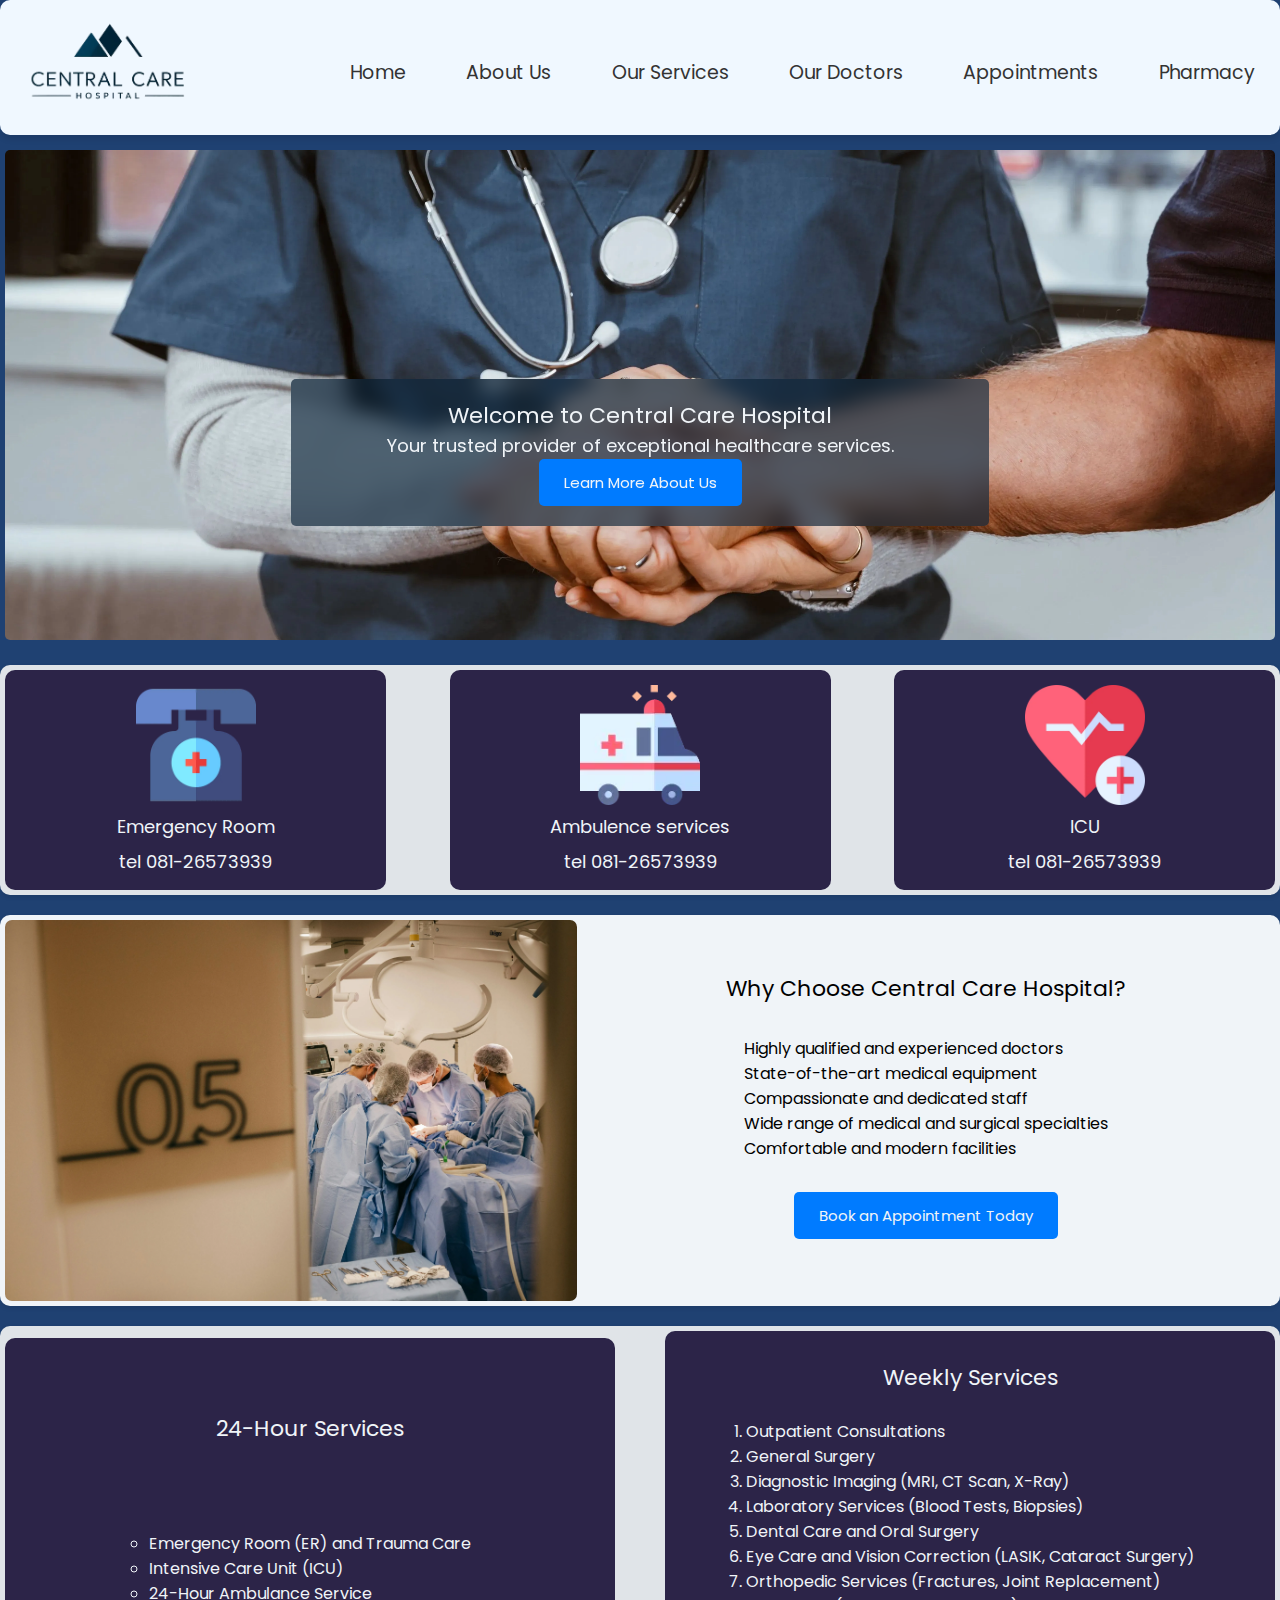
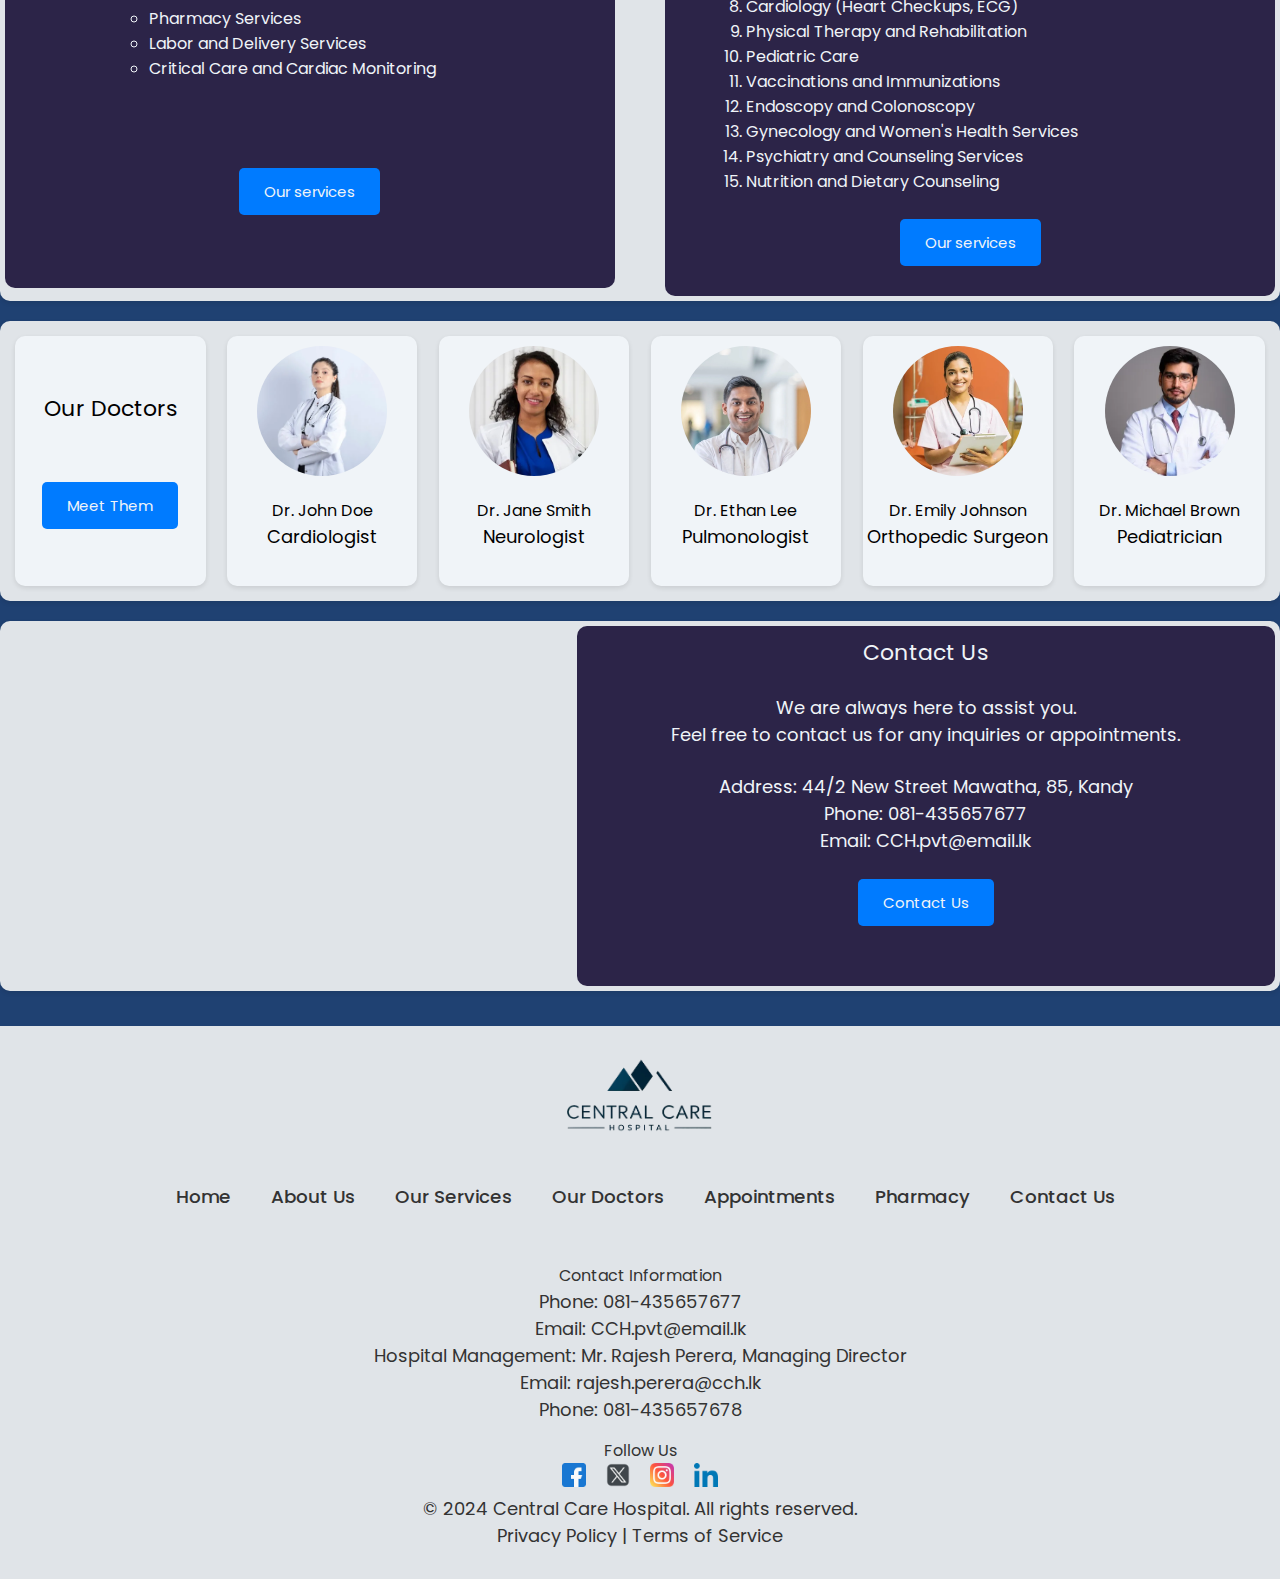
==== index.html @ f22c4791 "Add files via upload" ====
<!DOCTYPE html>
<html lang="en">

<head>
    <meta charset="UTF-8">
    <meta name="viewport" content="width=device-width, initial-scale=1.0">
    <title>Central Care Hospital</title>
    <link rel="stylesheet" href="./CSS/ResetStylesheet4.0.css">
    <link rel="preconnect" href="https://fonts.googleapis.com">
    <link rel="preconnect" href="https://fonts.gstatic.com" crossorigin>
    <link href="https://fonts.googleapis.com/css2?family=Poppins:ital,wght@0,100;0,200;0,300;0,400;0,500;0,600;0,700;0,800;0,900;1,100;1,200;1,300;1,400;1,500;1,600;1,700;1,800;1,900&display=swap" rel="stylesheet">
    <link rel="stylesheet" href="./CSS/MainCSS4.0.css">
    <link rel="stylesheet" href="./CSS/Home_CSS4.1.CSS">

    <link rel="apple-touch-icon" sizes="180x180" href="./apple-touch-icon.png">
    <link rel="icon" type="image/png" sizes="32x32" href="./favicon-32x32.png">
    <link rel="icon" type="image/png" sizes="16x16" href="./favicon-16x16.png">
    <link rel="manifest" href="./site.webmanifest">
    <link rel="mask-icon" href="./safari-pinned-tab.svg" color="#5bbad5">
    <meta name="msapplication-TileColor" content="#1f0e5a">
    <meta name="theme-color" content="#ffffff">
    
</head>

<body>
    <header class="header">
        <img src="./Images/Logo_Blue.webp" alt="Hospital Logo" class="logo" id="mainlogo">
       
       <nav>
                 <ul class="sidebar">
                     <li onclick=hideSidebar()><a href="#"><svg xmlns="http://www.w3.org/2000/svg" height="24px" viewBox="0 -960 960 960" width="24px"  fill="rgba(0, 0, 0, )"><path d="m256-200-56-56 224-224-224-224 56-56 224 224 224-224 56 56-224 224 224 224-56 56-224-224-224 224Z"/></svg></a></li>
                     <li><a href="./Home4.1.html" >Home</a></li>
                     <li><a href="./AboutUs4.0.html" >About Us</a></li>
                     <li><a href="./Services4.0.html" >Our Services</a></li>
                     <li><a href="./Doctors4.0.html" >Our Doctors</a></li>
                     <li><a href="./Reservations4.0.html" >Appointments</a></li>
                     <li><a href="./Pharmacy4.0.html" >Pharmacy</a></li>
                     <li><a href="./Contact-us4.0.html" >Contact Us</a></li>
                       
                 </ul>
                   
                 <ul>
                     
                     <li class="hideOnMobile"><a href="./Home4.1.html" >Home</a></li>
                     <li class="hideOnMobile"><a href="./AboutUs4.0.html" >About Us</a></li>
                     <li class="hideOnMobile"><a href="./Services4.0.html" >Our Services</a></li>
                     <li class="hideOnMobile"><a href="./Doctors4.0.html" >Our Doctors</a></li>
                     <li class="hideOnMobile"><a href="./Reservations4.0.html" >Appointments</a></li>
                     <li class="hideOnMobile"><a href="./Pharmacy4.0.html" >Pharmacy</a></li>
                    
                     
                     <li onclick=showSidebar() class="menubutton"><a href="#"><svg xmlns="http://www.w3.org/2000/svg" height="24px" viewBox="0 -960 960 960" width="24px"  fill="rgba(0, 0, 0, )"> <path d="M120-240v-80h720v80H120Zm0-200v-80h720v80H120Zm0-200v-80h720v80H120Z"/></svg></a></li>
                       
                 </ul>
       </nav>
   </header>

<main class="home_Page">
    <section class="section1">
        <img src="./Images/wallpaperflare.com_wallpaper (59.3).webp" alt="Hospital Banner" id="banner1">
    
        <div class="banner_text">
            <h1>Welcome to Central Care Hospital</h1>
            
            <p>Your trusted provider of exceptional healthcare services.</p>
            
            
            <a href="./AboutUs4.0.html" class="button2">Learn More About Us</a>
        </div>
    </section>

    <section class="section3">

        <div class="emergencyCard">
            <img src="./Images/emergency-call_3842358.webp" class="emergencyImg" alt="">
            
            <p>Emergency Room</p>
            <p>tel 081-26573939</p>
       
        </div>

        <div class="emergencyCard">
            <img src="./Images/ambulance_1587422.webp" class="emergencyImg" alt="">
            <p>Ambulence services</p>
            <p>tel 081-26573939</p>
            
        </div>

        <div class="emergencyCard">
            <img src="./Images/healthcare_4172696.webp" class="emergencyImg" alt="">
            <p>ICU</p>
            <p>tel 081-26573939</p>
         
        </div>

    </section>


    <section class="section2">
        
        <img src="./Images/jonathan-borba-yQZkB9rbK7o-unsplash.webp" alt="Hospital Interior" id="img3">
       
       <div class="section2div">
           <h1>Why Choose Central Care Hospital?</h1>
           <br>
           <ul>
               <li>Highly qualified and experienced doctors</li>
               <li>State-of-the-art medical equipment</li>
               <li>Compassionate and dedicated staff</li>
               <li>Wide range of medical and surgical specialties</li>
               <li>Comfortable and modern facilities</li>
           </ul>
           <br>
           <a href="./Reservations4.0.html" class="button2">Book an Appointment Today</a>
       </div>
   
    </section>


    <section class="section5">
        <div class="section7div">    
         <h1>24-Hour Services</h1>
             <ul class="ul24">
                    <li>Emergency Room (ER) and Trauma Care</li>
                    <li>Intensive Care Unit (ICU)</li>
                    <li>24-Hour Ambulance Service</li>
                    <li>Pharmacy Services</li>
                    <li>Labor and Delivery Services</li>
                    <li>Critical Care and Cardiac Monitoring</li>
                
                
            </ul>
            <a href="./Services4.0.html" class="button2">Our services</a>
        </div>                   
        <div class="section7div">   
            <h1>Weekly Services</h1>
            <br> 
            <ol class="olr">
                <li>Outpatient Consultations</li>
                <li>General Surgery</li>
                <li>Diagnostic Imaging (MRI, CT Scan, X-Ray)</li>
                <li>Laboratory Services (Blood Tests, Biopsies)</li>
                <li>Dental Care and Oral Surgery</li>
                <li>Eye Care and Vision Correction (LASIK, Cataract Surgery)</li>
                <li>Orthopedic Services (Fractures, Joint Replacement)</li>
                <li>Cardiology (Heart Checkups, ECG)</li>
                <li>Physical Therapy and Rehabilitation</li>
                <li>Pediatric Care</li>
                <li>Vaccinations and Immunizations</li>
                <li>Endoscopy and Colonoscopy</li>
                <li>Gynecology and Women's Health Services</li>
                <li>Psychiatry and Counseling Services</li>
                <li>Nutrition and Dietary Counseling</li>
                
            </ol>
            <br>
            <a href="./Services4.0.html" class="button2">Our services</a>    
        </div>           
    </section>
   

        
    <section class="section4">
         
         <div class="intro_card">
            <h1>Our Doctors</h1>
            <a href="./Doctors4.0.html" class="button2"> Meet Them</a>
           
         </div>


         <div class="doctor_card">
            <img src="./Images/F1.webp" alt="Dr. John Doe">
            <h3>Dr. John Doe</h3>
            <p>Cardiologist</p>
           
        </div>

       
        <div class="doctor_card">
            <img src="./Images/F3.webp" alt="Dr. Jane Smith">
            <h3>Dr. Jane Smith</h3>
            <p>Neurologist</p>
            
        </div>

        <div class="doctor_card">
            <img src="./Images/m6.webp" alt="Dr. Ethan Lee">
            <h3>Dr. Ethan Lee</h3>
            <p>Pulmonologist</p>
            
        </div>

       
        <div class="doctor_card doctor_extra">
            <img src="./Images/F2.webp" alt="Dr. Emily Johnson">
            <h3>Dr. Emily Johnson</h3>
            <p>Orthopedic Surgeon</p>
            
        </div>
        
        <div class="doctor_card doctor_extra">
            <img src="./Images/M1.webp" alt="Dr. Michael Brown">
            <h3>Dr. Michael Brown</h3>
            <p>Pediatrician</p>
            
        </div>

        
           

        
    </section>






       



   <section class="section6">
  
        <iframe id="map" src="https://www.google.com/maps/embed?pb=!1m18!1m12!1m3!1d3173.9468128023624!2d80.6380608147406!3d7.290736794787761!2m3!1f0!2f0!3f0!3m2!1i1024!2i768!4f13.1!3m3!1m2!1s0x3ae2e2c00897d7df%3A0x94f93c5e7a6e5d58!2sKandy%2C%20Sri%20Lanka!5e0!3m2!1sen!2sus!4v1693118519071!5m2!1sen!2sus"  loading="lazy" referrerpolicy="no-referrer-when-downgrade"></iframe>
  

    
    
    <div class="contact_info">
        <h1>Contact Us</h1>
        <br>
        
        <p>We are always here to assist you. </p> <p> Feel free to contact us for any inquiries or appointments.</p>
        <br>

        <p><strong>Address:</strong> 44/2 New Street Mawatha, 85, Kandy</p>
        <p><strong>Phone:</strong> 081-435657677</p>
        <p><strong>Email:</strong> CCH.pvt@email.lk</p>
        <br>
        



      
        <a href="./Contact-us4.0.html" class="button2"> Contact Us</a>
        <br>
        <br>
    </div>
    
</section> 




</main>









<footer class="footer">
    <div class="footer-content">
        <img src="./Images/Logo_Blue.webp" alt="Hospital Logo" class="footerlogo">
        <nav>
            <ul class="ulfooter">
              <li><a href="./Home4.1.html" class="navitem">Home</a></li>
              <li><a href="./AboutUs4.0.html" class="navitem">About Us</a></li>
              <li><a href="./Services4.0.html" class="navitem">Our Services</a></li>
              <li><a href="./Doctors4.0.html" class="navitem">Our Doctors</a></li>
              <li><a href="./Reservations4.0.html" class="navitem">Appointments</a></li>
              <li><a href="./Pharmacy4.0.html" class="navitem">Pharmacy</a></li>   
              <li><a href="./Contact-us4.0.html" class="navitem" >Contact Us</a></li> 
            </ul>
        </nav>
        <section class="footer-contact">
            <h2>Contact Information</h2>
            <p><strong>Phone:</strong> 081-435657677</p>
            <p><strong>Email:</strong> CCH.pvt@email.lk</p>
            <p><strong>Hospital Management:</strong> Mr. Rajesh Perera, Managing Director</p>
            <p><strong>Email:</strong> rajesh.perera@cch.lk</p>
            <p><strong>Phone:</strong> 081-435657678</p>
        </section>
        <section class="footer-social">
            <h2>Follow Us</h2>
            <ul>
                <li><a href="#" class="social-icon"><img src="./Images/facebook_733547.webp" alt="Facebook"></a></li>
                <li><a href="#" class="social-icon"><img src="./Images/twitter_X_button.webp" alt="Twitter"></a></li>
                <li><a href="#" class="social-icon"><img src="./Images/instagram_2111463 (1).webp" alt="Instagram"></a></li>
                <li><a href="#" class="social-icon"><img src="./Images/linkedin_button.webp" alt="LinkedIn"></a></li>
            </ul>
        </section>
        <section class="footer-bottom">
            <p>&copy; 2024 Central Care Hospital. All rights reserved.</p>
            <p><a href="gemini.privacy.html" class="footer-link">Privacy Policy</a> | <a href="gemini.terms.html" class="footer-link">Terms of Service</a></p>
        </section>
    </div>
</footer>
<script>
  function showSidebar(){
      const sidebar = document.querySelector('.sidebar')
      sidebar.style.display = 'flex'

  }
  function hideSidebar(){
      const sidebar = document.querySelector('.sidebar')
      sidebar.style.display = 'none'

  }
</script>




</body>

</html>
---- CSS/ResetStylesheet4.0.css ----
/* The new CSS Reset - version 1.2.0 (last updated 23.7.2021) */

/* Remove all the styles of the "User-Agent-Stylesheet", except for the 'display' property */
*:where(:not(iframe, canvas, img, svg, video):not(svg *)) {
    all: unset;
    display: revert;
  }
  
  /* Preferred box-sizing value */
  *,
  *::before,
  *::after {
    box-sizing: border-box;
  }
  
  /*
    Remove list styles (bullets/numbers)
    in case you use it with normalize.css
  */
  ol, ul {
    list-style: none;
  }
  
  /* For images to not be able to exceed their container */
  img {
    max-width: 100%;
  }
  
  /* Removes spacing between cells in tables */
  table {
    border-collapse: collapse;
  }
  
  /* Revert the 'white-space' property for textarea elements on Safari */
  textarea {
    white-space: revert;
  }
---- CSS/MainCSS4.0.css ----
/* Define all colors in :root */
:root {
    --background-color-light: #f0f4f8;
    --background-color-dark: #1f4172; /* Light pastel blue */
    --header-background: aliceblue;
    --text-color: #333333;
    --nav-hover-color: purple;
    --footer-background: #e0e4e8; /* Brighter gray-blue */
    --footer-text-color: #333333;
    --sidebar-background: rgba(125, 178, 224, 0.2);
    --box-shadow: rgba(0, 0, 0, 0.1);
}

/* Base styles */
body {
    font-family: "Poppins", sans-serif;
    margin: 0;
    padding: 0;
    background-color: var(--background-color-dark);
    display: grid;
    grid-template-rows: auto 1fr auto; /* Header, main content, footer */
}

.header {
   
    width: 100%;
    background-color: var(--header-background);
   
    display: flex;
    justify-content: space-between;
    align-items: center;
    align-content: center;
    box-shadow: 0 4px 6px var(--box-shadow);
    padding: 10px;
    padding-top: 20px;
   
    border-radius: 10px;
    margin-bottom: 10px;
}

.logo {
    height: 95px;
    width: auto;
    margin-bottom: 10px;
    margin-left: 15px;
}

.menubutton {
    display: none;
}

nav {
   
    
    cursor: pointer;
    display: flex;
    align-items: center;
    align-content: center;
    width: 75%;
}

nav ul {
    width: 100%;
    cursor: pointer;
    
    list-style: none;
    display: flex;
    justify-content: space-around;
    align-items: center;
    align-content: center;
    gap: 7px;
}

nav li {
    
    display: flex;
    justify-content: center;
    align-items: center;
    height: 50px;
}

nav a {
    margin-left: 10px;
    font-size: 19px;
    text-decoration: none;
    display: flex;
    align-items: center;
    color: var(--text-color);
}

.navitem {
    text-decoration: none;
    font-weight: 500;
    color: var(--text-color);
    font-size: 1.15rem;
    transition: color 0.3s ease;
}

nav a:hover {
    
    color: var(--nav-hover-color);
}

/* Desktop layout (min-width: 1025px) */
@media (min-width: 1025px) {
    .header {
        flex-direction: row;
        justify-content: space-between;
    }

    nav ul {
        flex-direction: row;
        gap: 20px;
    }
}

/* Tablet layout (768px - 1024px) */
@media (max-width: 1025px) and (min-width: 768px) {
    .header {
        flex-direction: row;
        justify-content: space-between;
    }

    nav {
        align-items: center;
    }

    nav ul {
        flex-direction: row;
        gap: 20px;
    }

    nav a {
        margin-left: 8px;
        font-size: 15px;
    }

    .logo {
        height: 70px;
        margin-left: 4px;
        margin-bottom: 5px;
    }
}

/* Mobile layout (max-width: 821px) */
@media (max-width: 821px) {
    .menubutton {
        display: flex;
    }

    .hideOnMobile {
        display: none;
    }

    .header {
        flex-direction: row;
        align-items: flex-start;
    }

    nav ul {
        flex-direction: column;
        gap: 15px;
    }

    nav {
        width: 100%;
        margin-top: 10px;
    }
}

/* Sidebar */
.sidebar {
    position: fixed;
    top: 0;
    right: 0;
    height: 100vh;
    width: 70%;
    z-index: 999;
    background-color: var(--sidebar-background);
    backdrop-filter: blur(10px);
    box-shadow: -10px 0 10px var(--box-shadow);
    display: none;
    flex-direction: column;
    align-items: flex-start;
    justify-content: flex-start;
}

.sidebar li {
    width: 100%;
}

.sidebar a {
    width: 100%;
}

@media (max-width: 480px) {
    .sidebar {
        width: 100%;
    }
}

/* Footer */
.footer {
    margin-top: 15px;
    background-color: var(--footer-background);
    color: var(--footer-text-color);
    padding: 30px;
    text-align: center;
}
.footer nav{
    width: 100%;
  
}
.footerlogo {
    height: 90px;
    width: auto;
    margin-bottom: 15px;
}

.ulfooter {
    
    cursor: pointer;
    list-style: none;
    padding: 0;
    margin: 15px 0;
    display: flex;
    justify-content: center;
    gap: 30px;
}

.ulfooter li {
    display: inline;
}

.navitemb {
    text-decoration: none;
    color: var(--footer-text-color);
   
}

.footer-contact {
    margin: 15px 0;
}

.footer-social ul {
    list-style: none;
    padding: 0;
    margin: 0;
    display: flex;
    justify-content: center;
    gap: 20px;
}


.footer h2{
    font-size: 1rem;
}
.footer-social .social-icon {
    color: var(--footer-text-color);
    text-decoration: none;
    font-size: 1.2rem;
}

.social-icon img {
    
    cursor: pointer;

    width: 24px;
    height: 24px;
}
.social-icon img:hover{
    transform: scale(1.2);
   

}

/* Mobile-specific Footer styles */
@media (max-width: 480px) {
    .ulfooter {
        padding: 0;
        margin: 0;
        gap: 0px;
    }

    .footer {
        padding: 20px;
    }

    .navitem {
        font-size: 1rem;
    }

    .footer-social .social-link {
        font-size: 1rem;
    }
}
---- CSS/Home_CSS4.1.CSS ----
/* Define all colors in :root */
:root {
    --background-color-light: #f0f4f8;
    --background-color-dark: #1f4172; /* Light pastel blue */
    --header-background: aliceblue;
    --text-color: #333333;
    --nav-hover-color: purple;
    --footer-background: #e0e4e8; /* Brighter gray-blue */
    --footer-text-color: #333333;
    --sidebar-background: rgba(125, 178, 224, 0.2);
    --box-shadow: rgba(0, 0, 0, 0.1);
    --primary-btn-bg: #007bff;
    --primary-btn-hover: purple;
    --emergency-bg: #2c2448;
    --banner-overlay: rgba(12, 37, 58, 0.66);
}
body{
    
    background-color: var(--background-color-dark);

}
/* Main Container */
.home_Page {
    width: 100%;
    margin: 0;
    
}

/* General section styling */
.section1, .section2, .section3, .section4, .section5, .section6 {
    height: auto;
    width: auto;
    display: flex;
    align-items: center;
    justify-content: center;
    background-color: var(--background-color-light);
    border-radius: 10px;
    padding: 5px;
    box-shadow: 0 2px 5px var(--box-shadow);
    margin-bottom: 20px;
}

/* Section 1 */
.section1 {
    background-color: transparent;
    max-width: 100%;
    display: grid;
    grid-template-rows: 2fr auto 1fr;
    grid-template-columns: 1fr 55% 1fr;
    box-shadow: none;
}

#banner1 {
    grid-column: 1 / 4;
    grid-row: 1 / 4;
    height: auto;
    object-fit: cover;
    display: flex;
    border-radius: 5px;
    z-index: 5;
}

h1 {
    font-size: 22px;
}

p {
    font-size: 18px;
}

.button2 {
    display: flex;
    justify-content: center;
    align-items: center;
    max-width: 350px;
    background-color: var(--primary-btn-bg);
    color: var(--background-color-light);
    padding: 12px 25px;
    border: none;
    border-radius: 5px;
    cursor: pointer;
    font-size: 15px;
    transition: background-color 0.3s ease;
}

.button2:hover {
    transform: scale(1.1);
    background-color: var(--primary-btn-hover);
    
}

.banner_text {
    grid-column: 2 / 3;
    grid-row: 2 / 3;
    color: var(--background-color-light);
    display: flex;
    flex-direction: column;
    justify-content: space-evenly;
    align-items: center;
    padding: 20px;
    border-radius: 5px;
    background-color: var(--banner-overlay);
    backdrop-filter: blur(10px);
    z-index: 20;
}

/* Section 3, Section 5, Section 6 */
.section3, .section5, .section6, .section4 {
    width: 100%;
    justify-content: space-between;
    background-color: var(--footer-background);
    
    
}

/* Emergency card styling */
.emergencyCard {
    display: flex;
    flex-direction: column;
    justify-content: space-between;
    align-items: center;
    background-color: var(--emergency-bg);
    padding: 15px;
    color: var(--background-color-light);
    width: 30%;
    height: 100%;
    min-height: 220px;
    border-radius: 10px;
    max-height: 300px;
}

/* Emergency card image styling */
.emergencyImg {
    max-height: 120px;
    width: auto;
}

/* Section 2 */
.section2, .section4 {
    justify-content: space-between;
}

.section2div {
    background-color: var(--background-color-light);
    width: 58%;
    border-radius: 10px;
    gap: 3px;
    display: flex;
    flex-direction: column;
    justify-content: space-evenly;
    align-items: center;
    padding-bottom: 10px;
}

/* Image 3 styling */
#img3 {
    max-width: 45%;
    border-radius: 7px;
}

/* Section 7 and Contact Info */
.section7div, .contact_info {
    background-color: var(--emergency-bg);
    
    color: var(--background-color-light);
    height:100%;
    
    width: 48%;
    border-radius: 10px;
    display: flex;
    align-items: center;
    flex-direction: column;
    padding: 30px;
    justify-content: space-around;
}

.section7div{
    min-height: 550px;
}
.contact_info{
    min-height: 350px;
    width: 55%;
    padding: 10px;
}

.olr{
    list-style:decimal;
}
.ul24{
    list-style:circle;
}

/* Map styling */
#map {
    height: 90%;
    min-height: 350px;
    width: 42%;
    margin-left: 15px;
    margin-right: 15px;
    border-style: solid;
    border-color: transparent;
    border-radius: 10px;
}

/* Doctor and Intro Card Styles */
.section4{
    min-height: 280px;
}
.doctor_card, .intro_card {
    text-align: center;
    min-height: 250px;
    min-width: 15%;
    border-radius: 10px;
    box-shadow: 0 2px 5px var(--box-shadow);
    background-color: var(--background-color-light);
    margin: 10px;
    height: 100%;
}

.intro_card {
    display: flex;
    flex-direction: column;
    justify-content: space-evenly;
    align-items: center;
}

.doctor_card img {
    max-width: 130px;
    height: auto;
    margin-top: 10px;
    margin-bottom: 15px;
    border-radius: 50%;
}

.doctor_card img:hover {
    transform: scale(1.2);
}

/* Media Queries */
@media (min-width: 1024px) {
    .section1, .section2, .section3, .section4, .section5, .section6 {
        max-width: 1300px;
        margin-left: auto;
        margin-right: auto;
    }
}

@media (max-width: 1023px) and (min-width: 768px) {
    h1 {
        font-size: 18px;
    }

    p {
        font-size: 12px;
    }

    .button2 {
        padding: 10px 20px;
        font-size: 15px;
    }

    #img3 {
        height: 100%;
    }

    .section2div {
        max-width: 60%;
        height: 100%;
        padding: 10px 0;
    }

    .doctor_extra {
        display: none;
    }
}

@media (max-width: 767px) {
    h1 {
        font-size: 18px;
    }

    p {
        font-size: 12px;
    }

    .button2 {
        padding: 8px 16px;
        font-size: 15px;
    }

    .doctor_card img {
        max-width: 110px;
    }

    .doctor_extra {
        display: none;
    }

    .doctor-card {
        max-width: 90%;
    }
}

@media (max-width: 480px) {
    .section1 {
        display: flex;
        flex-direction: column;
        gap: 5px;
    }

    .banner_text {
        min-width: 100%;
        min-height: 200px;
    }

    .section3, .section2, .section5, .section6, .section4 {
        flex-direction: column;
        gap: 5px;
    }

    .emergencyCard {
        width: 100%;
    }

    .section2 {
        width: 100%;
    }

    .section2div {
        width: 100%;
        gap: 3px;
        flex-direction: column;
        padding-bottom: 15px;
        padding-left: 7px;
    }

    #img3 {
        width: 100%;
        min-width: 100%;
    }

    .section7div, .contact_info {
        width: 100%;
    }

    #map {
        min-height: 250px;
        height: 50%;
        width: 100%;
        margin-left: 0;
        margin-right: 0;
    }

    .doctor_card, .intro_card {
        min-height: 200px;
        width: 100%;
    }

    .doctor_card img {
        max-width: 130px;
        margin-bottom: 15px;
        border-radius: 50%;
    }

    .doctor_card img:hover {
        transform: scale(1.2);
    }

    .doctor_card p {
        margin: 5px;
    }
}
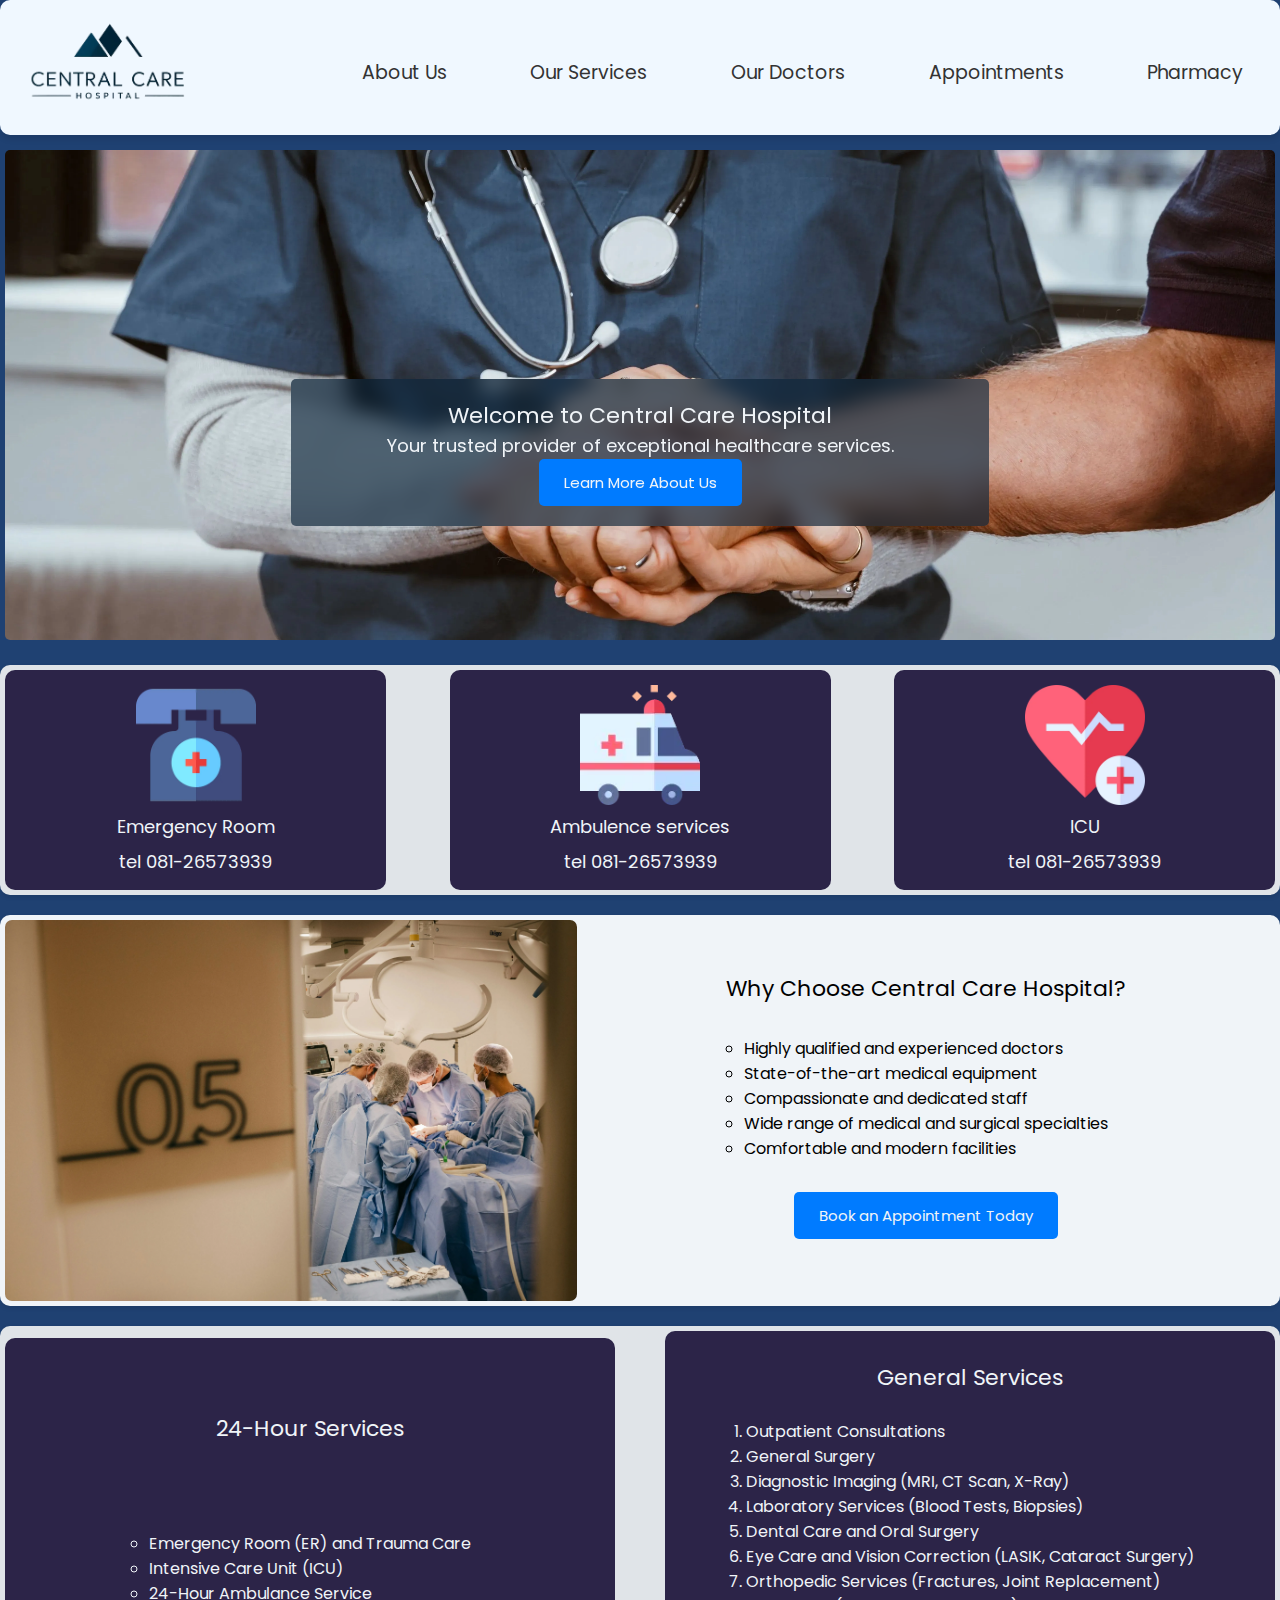
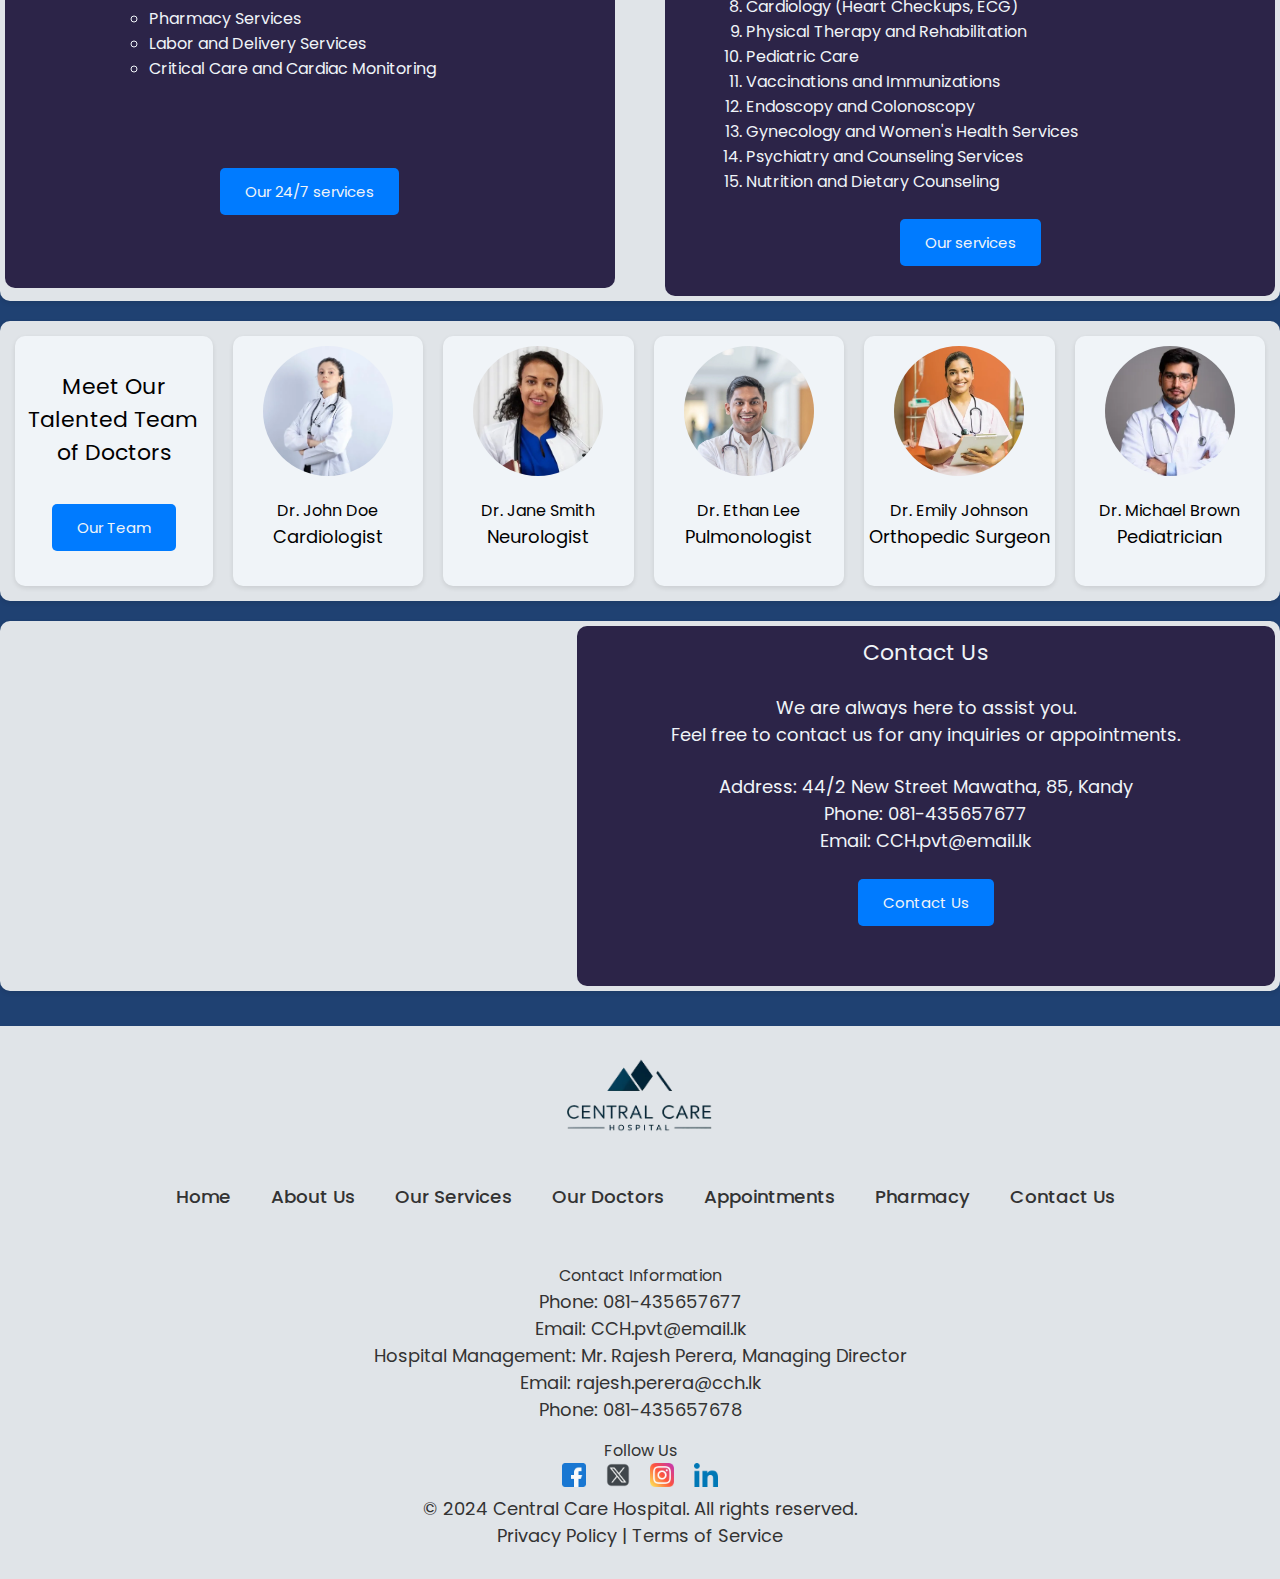
==== commit 50b7e330: "Add files via upload" ====
--- a/index.html
+++ b/index.html
@@ -15,7 +15,7 @@
     <link rel="apple-touch-icon" sizes="180x180" href="./apple-touch-icon.png">
     <link rel="icon" type="image/png" sizes="32x32" href="./favicon-32x32.png">
     <link rel="icon" type="image/png" sizes="16x16" href="./favicon-16x16.png">
-    <link rel="manifest" href="./site.webmanifest">
+    <link rel="manifest" href="./manifest.json">
     <link rel="mask-icon" href="./safari-pinned-tab.svg" color="#5bbad5">
     <meta name="msapplication-TileColor" content="#1f0e5a">
     <meta name="theme-color" content="#ffffff">
@@ -40,8 +40,8 @@
                  </ul>
                    
                  <ul>
+                     <!--<li class="hideOnMobile"><a href="./Home4.1.html" >Home</a></li>-->
                      
-                     <li class="hideOnMobile"><a href="./Home4.1.html" >Home</a></li>
                      <li class="hideOnMobile"><a href="./AboutUs4.0.html" >About Us</a></li>
                      <li class="hideOnMobile"><a href="./Services4.0.html" >Our Services</a></li>
                      <li class="hideOnMobile"><a href="./Doctors4.0.html" >Our Doctors</a></li>
@@ -57,7 +57,7 @@
 
 <main class="home_Page">
     <section class="section1">
-        <img src="./Images/wallpaperflare.com_wallpaper (59.3).webp" alt="Hospital Banner" id="banner1">
+        <img src="./Images/wallpaperflare.com_wallpaper (59.3).webp" alt="Hospital Banner, Holding patients hand" id="banner1">
     
         <div class="banner_text">
             <h1>Welcome to Central Care Hospital</h1>
@@ -72,7 +72,7 @@
     <section class="section3">
 
         <div class="emergencyCard">
-            <img src="./Images/emergency-call_3842358.webp" class="emergencyImg" alt="">
+            <img src="./Images/emergency-call_3842358.webp" class="emergencyImg" alt="icon telephone">
             
             <p>Emergency Room</p>
             <p>tel 081-26573939</p>
@@ -80,14 +80,14 @@
         </div>
 
         <div class="emergencyCard">
-            <img src="./Images/ambulance_1587422.webp" class="emergencyImg" alt="">
+            <img src="./Images/ambulance_1587422.webp" class="emergencyImg" alt="icon ambulence">
             <p>Ambulence services</p>
             <p>tel 081-26573939</p>
             
         </div>
 
         <div class="emergencyCard">
-            <img src="./Images/healthcare_4172696.webp" class="emergencyImg" alt="">
+            <img src="./Images/healthcare_4172696.webp" class="emergencyImg" alt="icon ECG heart">
             <p>ICU</p>
             <p>tel 081-26573939</p>
          
@@ -103,7 +103,7 @@
        <div class="section2div">
            <h1>Why Choose Central Care Hospital?</h1>
            <br>
-           <ul>
+           <ul class="ul24">
                <li>Highly qualified and experienced doctors</li>
                <li>State-of-the-art medical equipment</li>
                <li>Compassionate and dedicated staff</li>
@@ -130,10 +130,10 @@
                 
                 
             </ul>
-            <a href="./Services4.0.html" class="button2">Our services</a>
+            <a href="./Services4.0.html" class="button2">Our 24/7 services</a>
         </div>                   
         <div class="section7div">   
-            <h1>Weekly Services</h1>
+            <h1>General Services</h1>
             <br> 
             <ol class="olr">
                 <li>Outpatient Consultations</li>
@@ -154,7 +154,7 @@
                 
             </ol>
             <br>
-            <a href="./Services4.0.html" class="button2">Our services</a>    
+            <a href="./Services4.2.html" class="button2">Our services</a>    
         </div>           
     </section>
    
@@ -163,8 +163,8 @@
     <section class="section4">
          
          <div class="intro_card">
-            <h1>Our Doctors</h1>
-            <a href="./Doctors4.0.html" class="button2"> Meet Them</a>
+            <h1>Meet Our <br> Talented Team of Doctors</h1>
+            <a href="./Doctors4.0.html" class="button2"> Our Team</a>
            
          </div>
 
--- a/CSS/MainCSS4.0.css
+++ b/CSS/MainCSS4.0.css
@@ -176,8 +176,9 @@
     height: 100vh;
     width: 70%;
     z-index: 999;
-    background-color: var(--sidebar-background);
-    backdrop-filter: blur(10px);
+    font-weight: 500;
+    background-color: #c9c9a6ac;
+    backdrop-filter: blur(100px)
     box-shadow: -10px 0 10px var(--box-shadow);
     display: none;
     flex-direction: column;
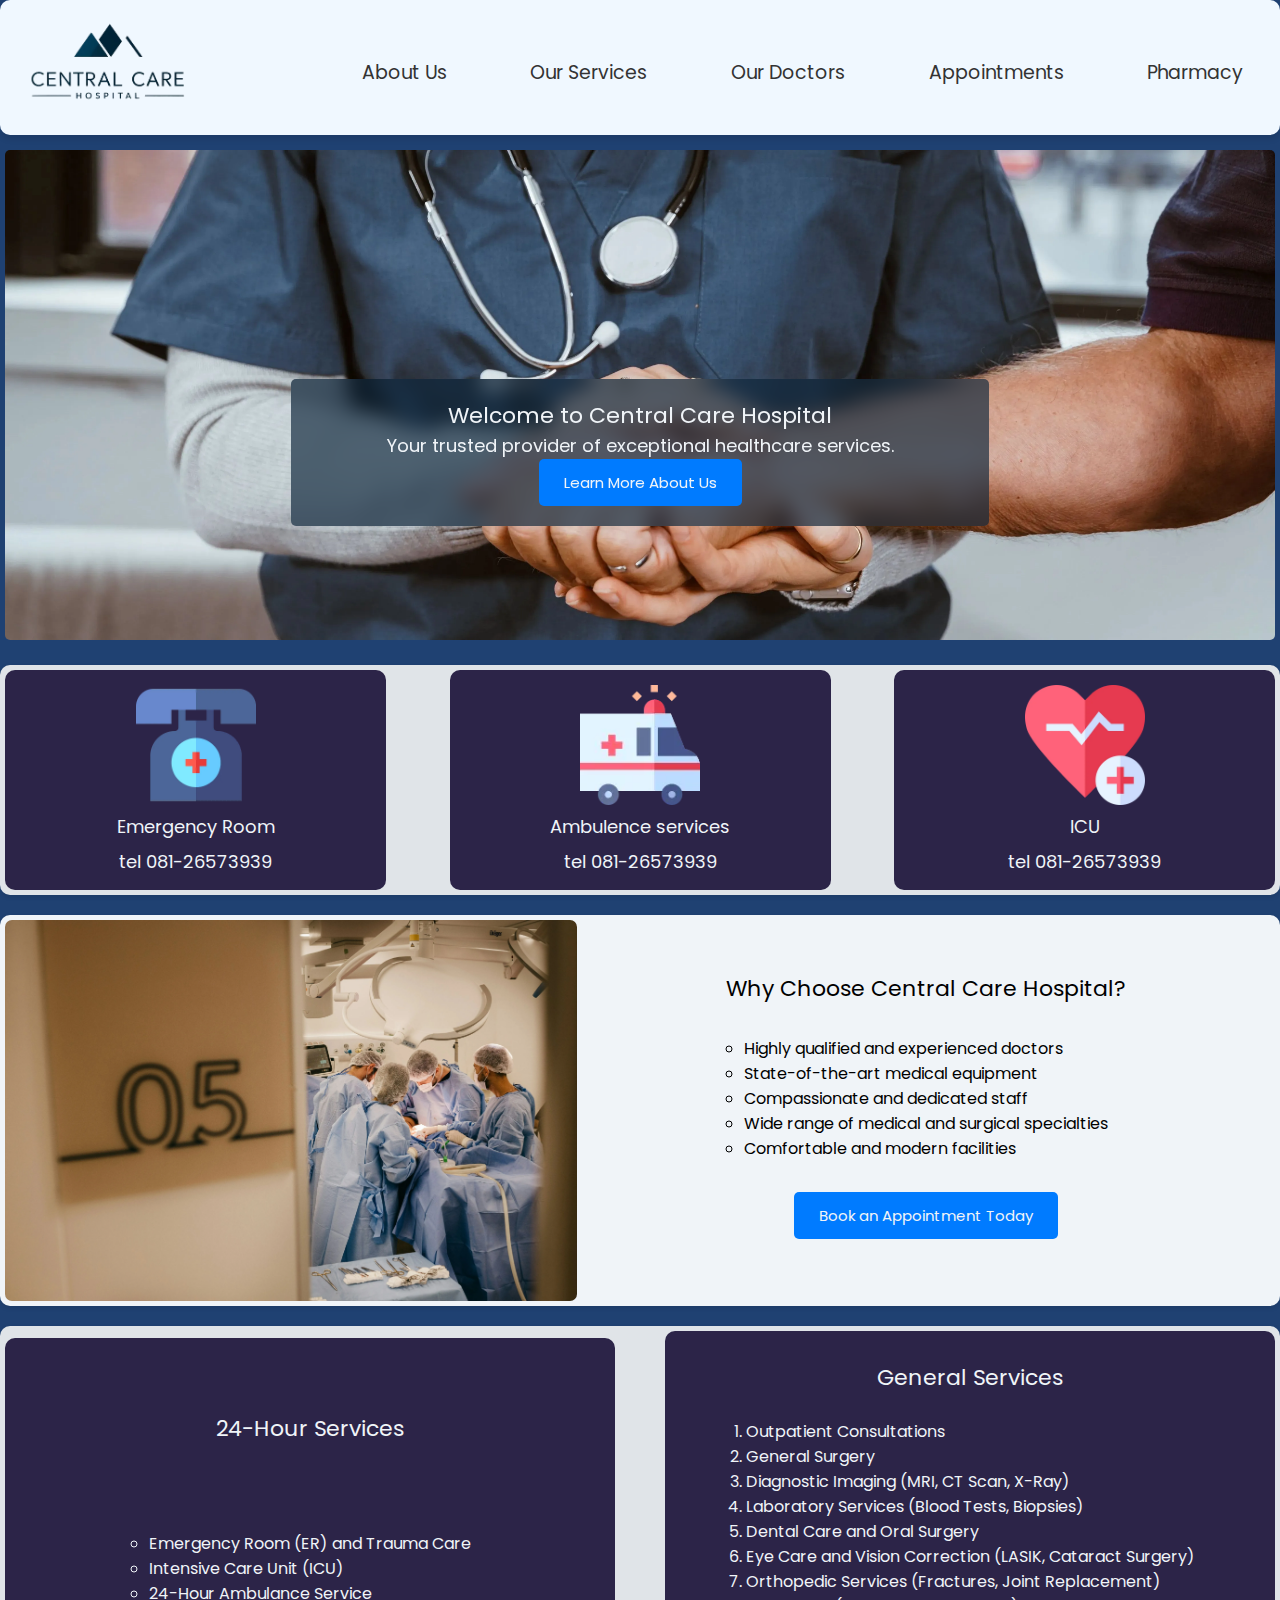
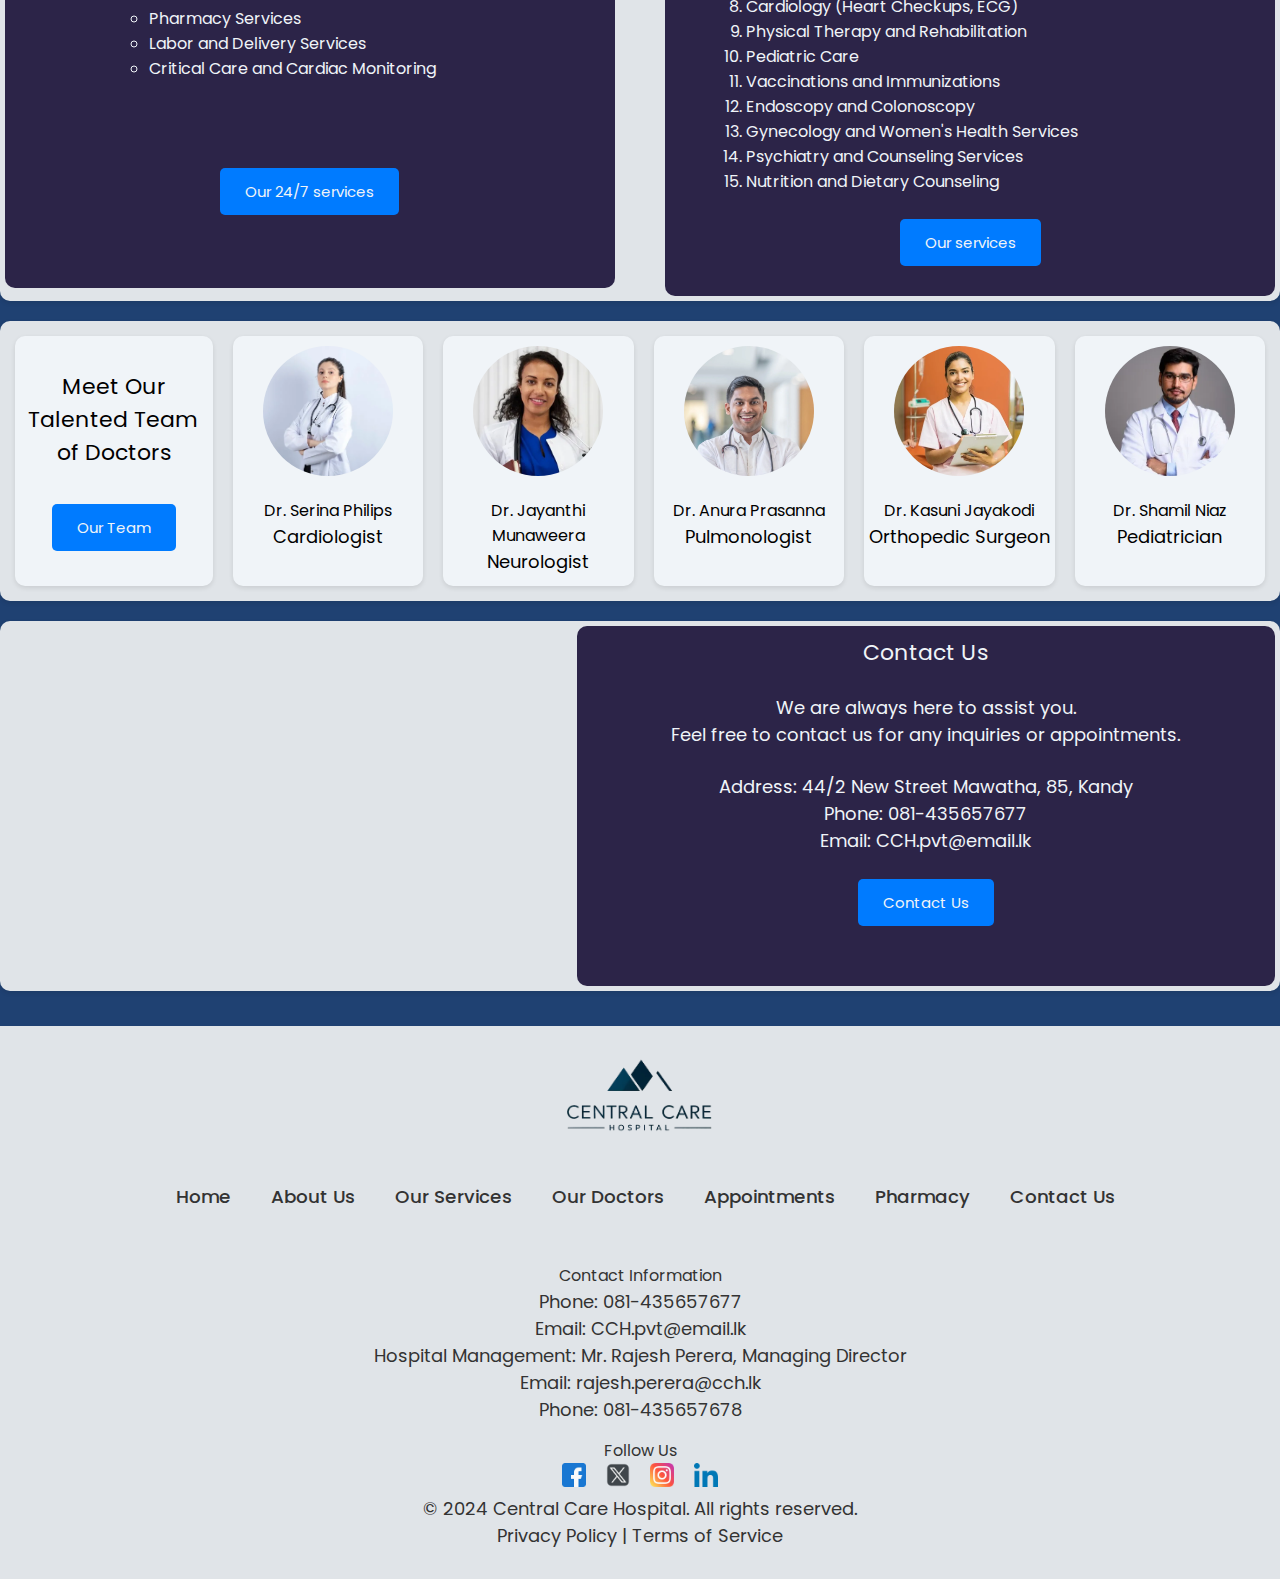
==== commit 205d2b71: "Add files via upload" ====
--- a/index.html
+++ b/index.html
@@ -170,38 +170,38 @@
 
 
          <div class="doctor_card">
-            <img src="./Images/F1.webp" alt="Dr. John Doe">
-            <h3>Dr. John Doe</h3>
+            <img src="./Images/F1.webp" alt="Dr. Serina Philips">
+            <h3>Dr. Serina Philips</h3>
             <p>Cardiologist</p>
            
         </div>
 
        
         <div class="doctor_card">
-            <img src="./Images/F3.webp" alt="Dr. Jane Smith">
-            <h3>Dr. Jane Smith</h3>
+            <img src="./Images/F3.webp" alt="Dr. Jayanthi Munaweera">
+            <h3>Dr. Jayanthi Munaweera</h3>
             <p>Neurologist</p>
             
         </div>
 
         <div class="doctor_card">
             <img src="./Images/m6.webp" alt="Dr. Ethan Lee">
-            <h3>Dr. Ethan Lee</h3>
+            <h3>Dr. Anura Prasanna</h3>
             <p>Pulmonologist</p>
             
         </div>
 
        
         <div class="doctor_card doctor_extra">
-            <img src="./Images/F2.webp" alt="Dr. Emily Johnson">
-            <h3>Dr. Emily Johnson</h3>
+            <img src="./Images/F2.webp" alt="Dr.Kasuni Jayakodi ">
+            <h3>Dr. Kasuni Jayakodi</h3>
             <p>Orthopedic Surgeon</p>
             
         </div>
         
         <div class="doctor_card doctor_extra">
-            <img src="./Images/M1.webp" alt="Dr. Michael Brown">
-            <h3>Dr. Michael Brown</h3>
+            <img src="./Images/M1.webp" alt="Dr. Shamil Niaz">
+            <h3>Dr. Shamil Niaz</h3>
             <p>Pediatrician</p>
             
         </div>
--- a/CSS/MainCSS4.0.css
+++ b/CSS/MainCSS4.0.css
@@ -178,7 +178,7 @@
     z-index: 999;
     font-weight: 500;
     background-color: #c9c9a6ac;
-    backdrop-filter: blur(100px)
+    backdrop-filter: blur(100px);
     box-shadow: -10px 0 10px var(--box-shadow);
     display: none;
     flex-direction: column;
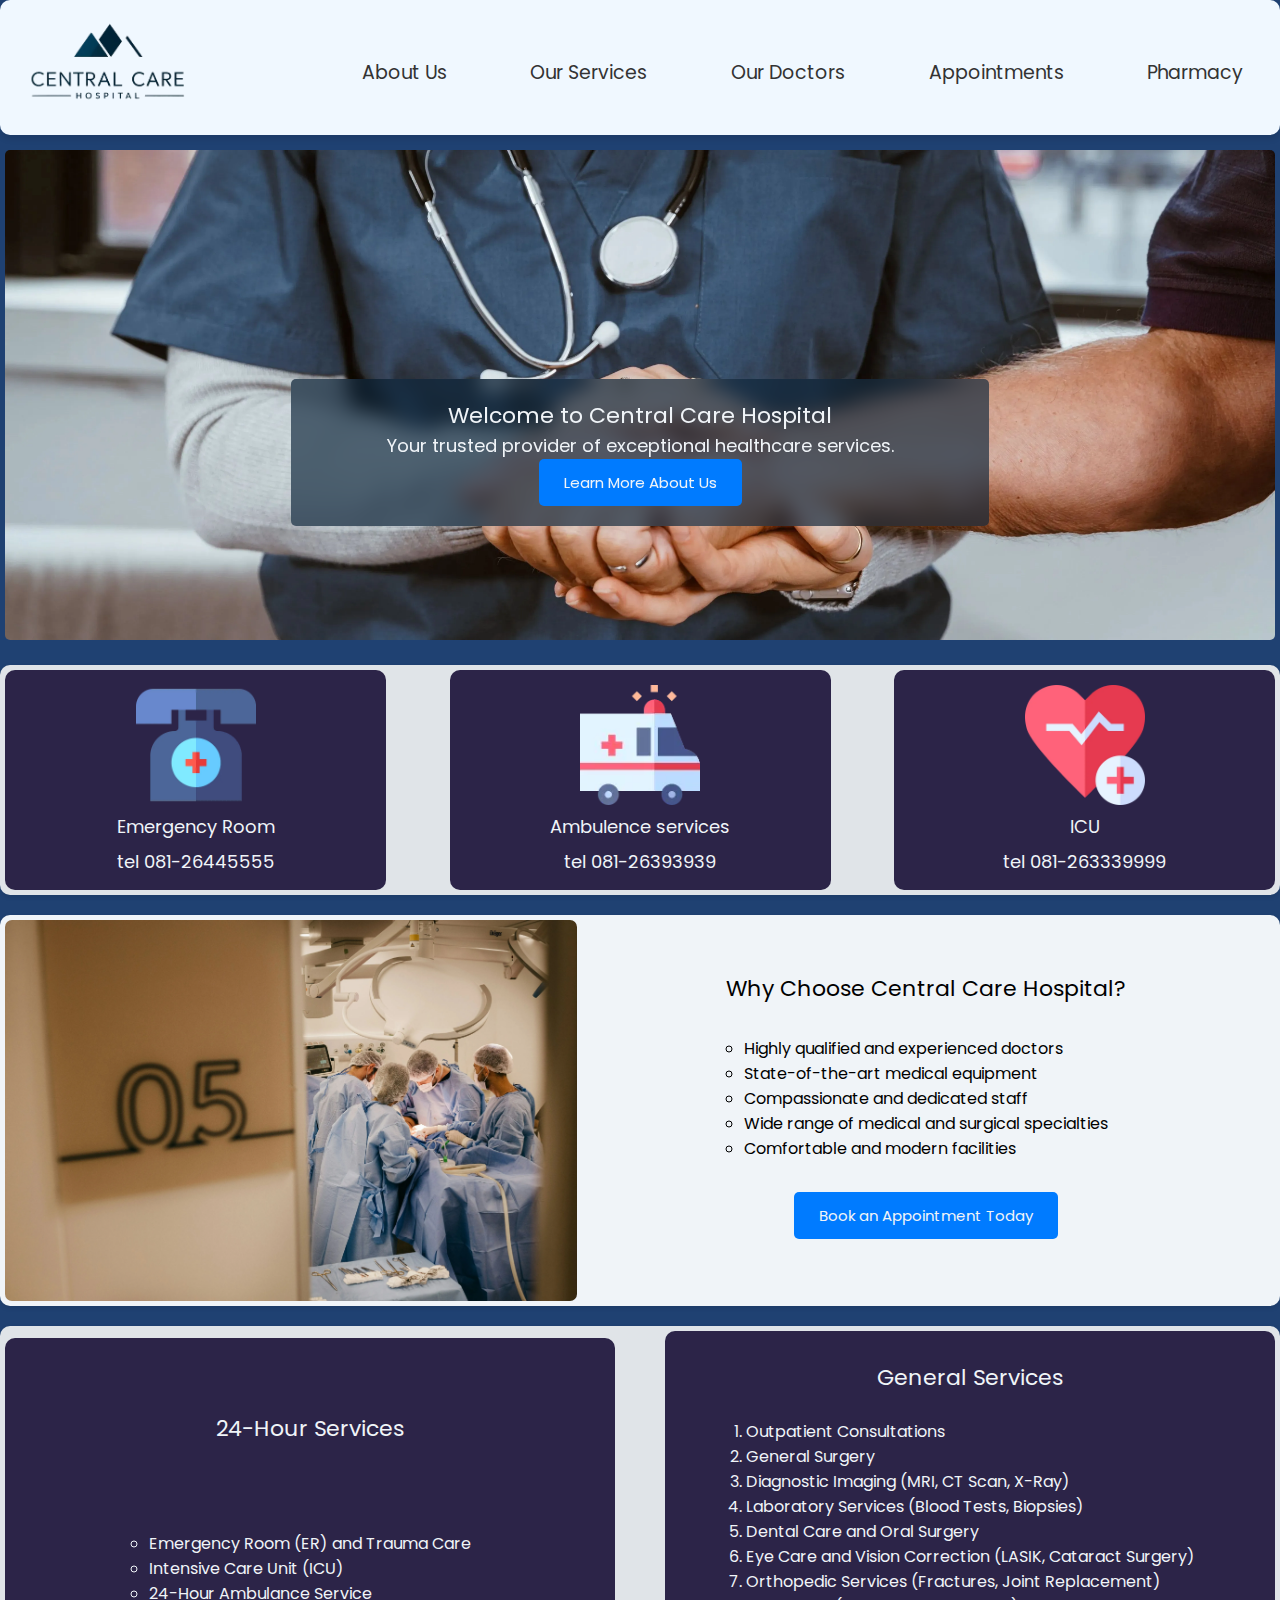
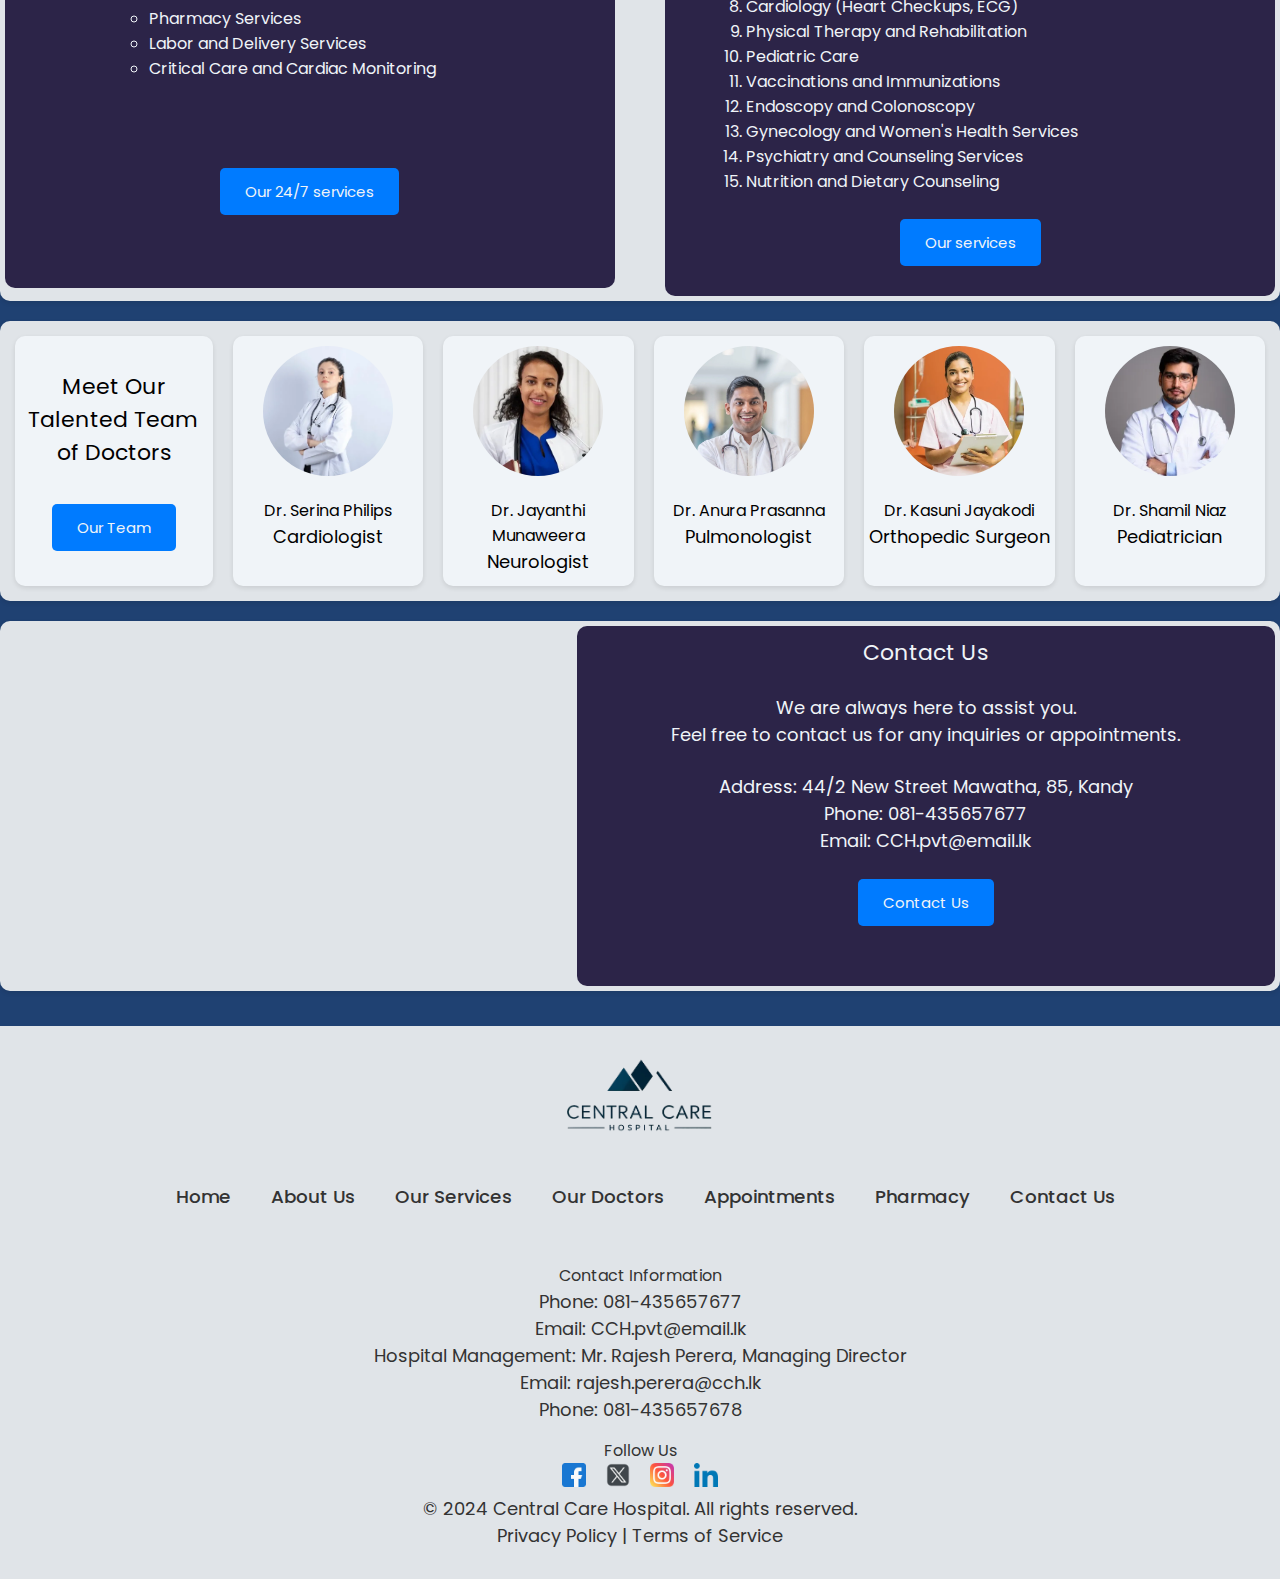
==== commit 085b3d07: "Add files via upload" ====
--- a/index.html
+++ b/index.html
@@ -75,23 +75,24 @@
             <img src="./Images/emergency-call_3842358.webp" class="emergencyImg" alt="icon telephone">
             
             <p>Emergency Room</p>
-            <p>tel 081-26573939</p>
+            <p>tel 081-26445555</p>
        
         </div>
 
         <div class="emergencyCard">
             <img src="./Images/ambulance_1587422.webp" class="emergencyImg" alt="icon ambulence">
             <p>Ambulence services</p>
-            <p>tel 081-26573939</p>
+            <p>tel 081-26393939</p>
             
         </div>
 
         <div class="emergencyCard">
             <img src="./Images/healthcare_4172696.webp" class="emergencyImg" alt="icon ECG heart">
             <p>ICU</p>
-            <p>tel 081-26573939</p>
+            <p>tel 081-263339999</p>
          
         </div>
+
 
     </section>
 
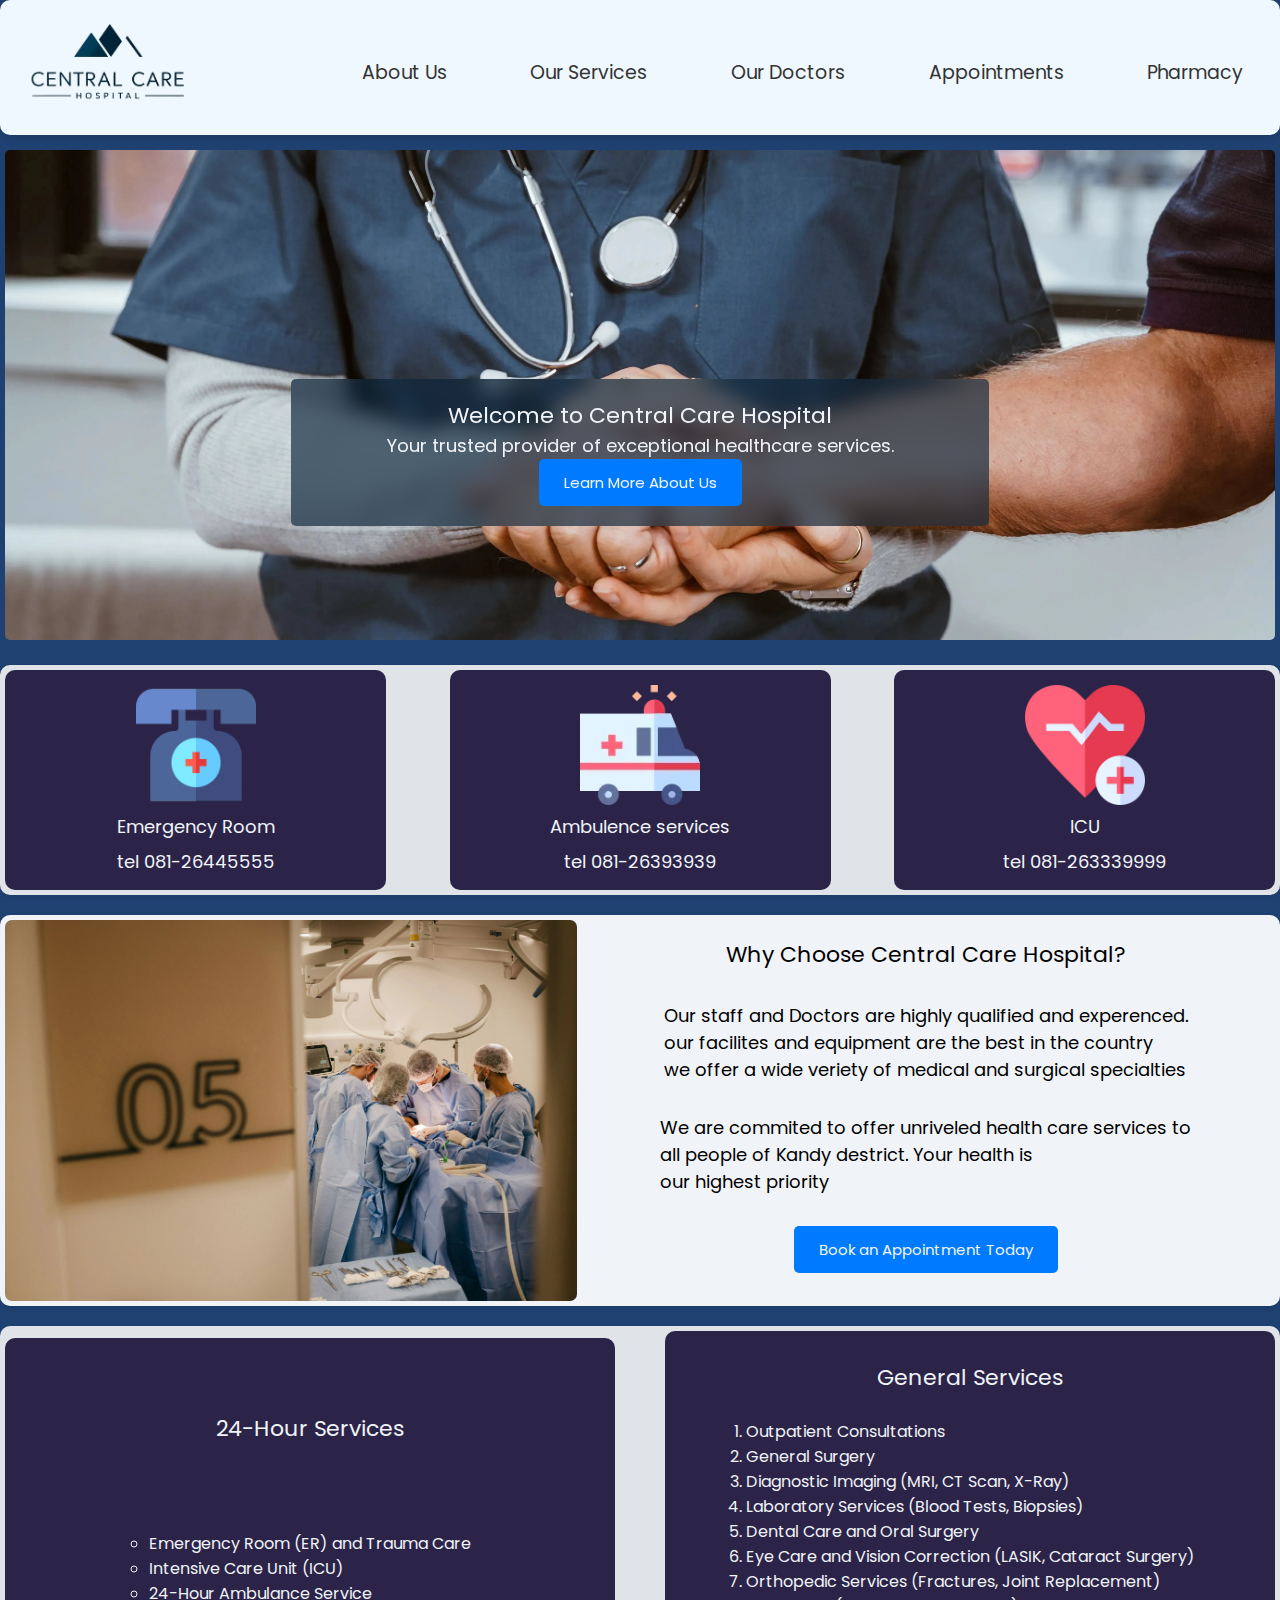
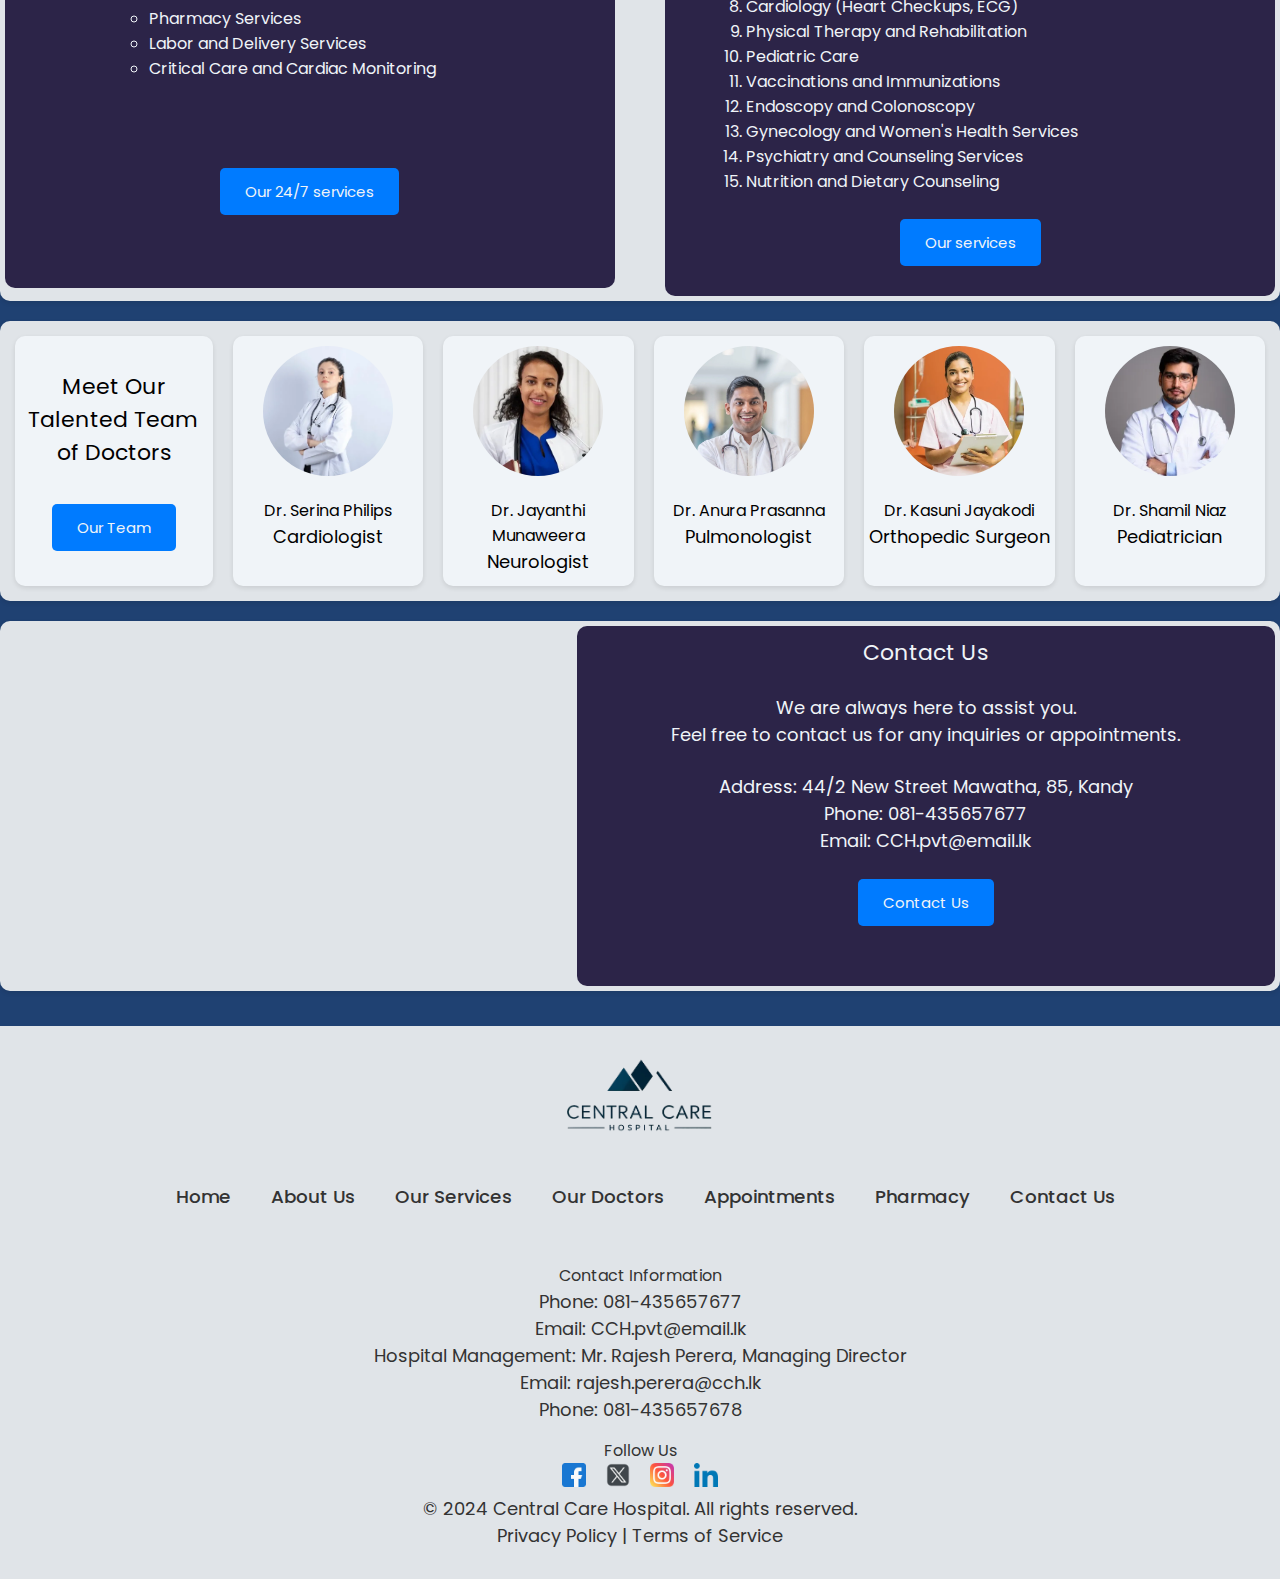
==== commit ed9f12a2: "Add files via upload" ====
--- a/index.html
+++ b/index.html
@@ -27,6 +27,7 @@
         <img src="./Images/Logo_Blue.webp" alt="Hospital Logo" class="logo" id="mainlogo">
        
        <nav>
+            <!--Mobile only-->
                  <ul class="sidebar">
                      <li onclick=hideSidebar()><a href="#"><svg xmlns="http://www.w3.org/2000/svg" height="24px" viewBox="0 -960 960 960" width="24px"  fill="rgba(0, 0, 0, )"><path d="m256-200-56-56 224-224-224-224 56-56 224 224 224-224 56 56-224 224 224 224-56 56-224-224-224 224Z"/></svg></a></li>
                      <li><a href="./Home4.1.html" >Home</a></li>
@@ -56,7 +57,7 @@
    </header>
 
 <main class="home_Page">
-    <section class="section1">
+    <section class="section1">    <!--Banner-->
         <img src="./Images/wallpaperflare.com_wallpaper (59.3).webp" alt="Hospital Banner, Holding patients hand" id="banner1">
     
         <div class="banner_text">
@@ -65,11 +66,11 @@
             <p>Your trusted provider of exceptional healthcare services.</p>
             
             
-            <a href="./AboutUs4.0.html" class="button2">Learn More About Us</a>
-        </div>
-    </section>
-
-    <section class="section3">
+            <a href="./AboutUs4.0.html" class="button2">Learn More About Us</a>     <!--link to about us-->
+        </div>
+    </section>
+
+    <section class="section3">    <!--Emergency Numbers--> <!--Note* section 3, not in order-->
 
         <div class="emergencyCard">
             <img src="./Images/emergency-call_3842358.webp" class="emergencyImg" alt="icon telephone">
@@ -93,24 +94,27 @@
          
         </div>
 
-
-    </section>
-
-
-    <section class="section2">
+    </section>
+
+
+    <section class="section2">     <!--intro and link to reservations-->     <!--Note* section 2, not in order-->
         
         <img src="./Images/jonathan-borba-yQZkB9rbK7o-unsplash.webp" alt="Hospital Interior" id="img3">
        
        <div class="section2div">
            <h1>Why Choose Central Care Hospital?</h1>
            <br>
-           <ul class="ul24">
-               <li>Highly qualified and experienced doctors</li>
-               <li>State-of-the-art medical equipment</li>
-               <li>Compassionate and dedicated staff</li>
-               <li>Wide range of medical and surgical specialties</li>
-               <li>Comfortable and modern facilities</li>
-           </ul>
+           <p>
+            Our staff and Doctors are highly qualified and experenced. <br>
+            our facilites and equipment are the best in the country <br>
+            we offer a wide veriety of medical and surgical specialties
+           </p>
+           <br>
+           <p>
+            We are commited to offer unriveled health care 
+            services to <br> all people of Kandy destrict. 
+            Your health is <br>our highest priority
+           </p>       
            <br>
            <a href="./Reservations4.0.html" class="button2">Book an Appointment Today</a>
        </div>
@@ -118,7 +122,7 @@
     </section>
 
 
-    <section class="section5">
+    <section class="section5"> <!--Note* section 5, not in order-->
         <div class="section7div">    
          <h1>24-Hour Services</h1>
              <ul class="ul24">
@@ -133,7 +137,7 @@
             </ul>
             <a href="./Services4.0.html" class="button2">Our 24/7 services</a>
         </div>                   
-        <div class="section7div">   
+        <div class="section7div">   <!--Note* section 5 item, named as 7-->
             <h1>General Services</h1>
             <br> 
             <ol class="olr">
@@ -161,7 +165,7 @@
    
 
         
-    <section class="section4">
+    <section class="section4"> <!--Note* section 4, not in order-->
          
          <div class="intro_card">
             <h1>Meet Our <br> Talented Team of Doctors</h1>
@@ -206,45 +210,24 @@
             <p>Pediatrician</p>
             
         </div>
-
         
-           
-
-        
-    </section>
-
-
-
-
-
-
-       
-
+    </section>
 
 
    <section class="section6">
+        <!--Map-->
   
         <iframe id="map" src="https://www.google.com/maps/embed?pb=!1m18!1m12!1m3!1d3173.9468128023624!2d80.6380608147406!3d7.290736794787761!2m3!1f0!2f0!3f0!3m2!1i1024!2i768!4f13.1!3m3!1m2!1s0x3ae2e2c00897d7df%3A0x94f93c5e7a6e5d58!2sKandy%2C%20Sri%20Lanka!5e0!3m2!1sen!2sus!4v1693118519071!5m2!1sen!2sus"  loading="lazy" referrerpolicy="no-referrer-when-downgrade"></iframe>
-  
-
-    
-    
+     
     <div class="contact_info">
         <h1>Contact Us</h1>
-        <br>
-        
+        <br>        
         <p>We are always here to assist you. </p> <p> Feel free to contact us for any inquiries or appointments.</p>
         <br>
-
         <p><strong>Address:</strong> 44/2 New Street Mawatha, 85, Kandy</p>
         <p><strong>Phone:</strong> 081-435657677</p>
         <p><strong>Email:</strong> CCH.pvt@email.lk</p>
-        <br>
-        
-
-
-
-      
+        <br>             
         <a href="./Contact-us4.0.html" class="button2"> Contact Us</a>
         <br>
         <br>
@@ -253,17 +236,9 @@
 </section> 
 
 
-
-
 </main>
 
-
-
-
-
-
-
-
+    <!--Footer-->
 
 <footer class="footer">
     <div class="footer-content">
@@ -302,6 +277,8 @@
         </section>
     </div>
 </footer>
+
+<!--Java script for hamburger menue-->
 <script>
   function showSidebar(){
       const sidebar = document.querySelector('.sidebar')
@@ -315,6 +292,57 @@
   }
 </script>
 
+<!--
+  
+Cleveland Clinic, 2024. Cleveland Clinic. 
+Available at: https://my.clevelandclinic.org/
+
+Mayo Foundation for Medical Education and Research (MFMER), 2024.  
+Available at: https://www.mayoclinic.org/
+
+Suwasevana Hospitals (Pvt) Ltd, 2024. Suwasevana Hospitals. 
+Available at: https://suwasevana.lk/
+
+The General Hospital Corporation, 2024.
+Available at: https://www.massgeneral.org/
+
+2010-2024 Freepik Company
+Available at:https://www.freepik.com/
+
+1999-2024 W3Schools
+Available at: https://www.w3schools.com/
+
+2024 — CodePel
+Available at: https://www.codepel.com/
+
+iLoveIMG 2024
+Available at: https://www.iloveimg.com/
+
+2024 NVS ltd
+Available at: https://towebp.io/
+
+2024 Favicon
+Available at: https://realfavicongenerator.net/
+
+2024 unsplash
+Available at: https://unsplash.com/
+
+
+2024. Pinterest.
+Available at: https://www.pinterest.de/
+
+Codepip 2024, 2024. flexboxfroggy.com. 
+Codepip, 2024. cssgridgarden.com.  
+Available at: https://flexboxfroggy.com/
+Available at: https://cssgridgarden.com/
+
+Krossing, D., 2013. www.youtube.com/@Dani_Krossing.
+Available at: https://www.youtube.com/@Dani_Krossing
+ 
+--> 
+
+
+
 
 
 
--- a/CSS/MainCSS4.0.css
+++ b/CSS/MainCSS4.0.css
@@ -1,11 +1,11 @@
 /* Define all colors in :root */
 :root {
     --background-color-light: #f0f4f8;
-    --background-color-dark: #1f4172; /* Light pastel blue */
+    --background-color-dark: #1f4172; /* Dark pastel blue */
     --header-background: aliceblue;
     --text-color: #333333;
     --nav-hover-color: purple;
-    --footer-background: #e0e4e8; /* Brighter gray-blue */
+    --footer-background: #e0e4e8; /* Brighter gray */
     --footer-text-color: #333333;
     --sidebar-background: rgba(125, 178, 224, 0.2);
     --box-shadow: rgba(0, 0, 0, 0.1);
@@ -20,6 +20,8 @@
     display: grid;
     grid-template-rows: auto 1fr auto; /* Header, main content, footer */
 }
+
+/* header and nav bar */
 
 .header {
    
--- a/CSS/Home_CSS4.1.CSS
+++ b/CSS/Home_CSS4.1.CSS
@@ -1,11 +1,11 @@
 /* Define all colors in :root */
 :root {
     --background-color-light: #f0f4f8;
-    --background-color-dark: #1f4172; /* Light pastel blue */
+    --background-color-dark: #1f4172; /* Dark pastel blue */
     --header-background: aliceblue;
     --text-color: #333333;
     --nav-hover-color: purple;
-    --footer-background: #e0e4e8; /* Brighter gray-blue */
+    --footer-background: #e0e4e8; /* Brighter gray */
     --footer-text-color: #333333;
     --sidebar-background: rgba(125, 178, 224, 0.2);
     --box-shadow: rgba(0, 0, 0, 0.1);
@@ -60,6 +60,7 @@
     z-index: 5;
 }
 
+/* Font section */
 h1 {
     font-size: 22px;
 }
@@ -68,6 +69,8 @@
     font-size: 18px;
 }
 
+
+/* Button  */
 .button2 {
     display: flex;
     justify-content: center;
@@ -89,6 +92,7 @@
     
 }
 
+/* section 1 banner center section*/
 .banner_text {
     grid-column: 2 / 3;
     grid-row: 2 / 3;
@@ -135,7 +139,7 @@
     width: auto;
 }
 
-/* Section 2 */
+/* Section 2,4 */
 .section2, .section4 {
     justify-content: space-between;
 }
@@ -158,7 +162,7 @@
     border-radius: 7px;
 }
 
-/* Section 7 and Contact Info */
+/* Section 5 and Contact Info */
 .section7div, .contact_info {
     background-color: var(--emergency-bg);
     
@@ -270,7 +274,7 @@
     }
 
     .doctor_extra {
-        display: none;
+        display: none; /* Cards not visible in mobile */
     }
 }
 
